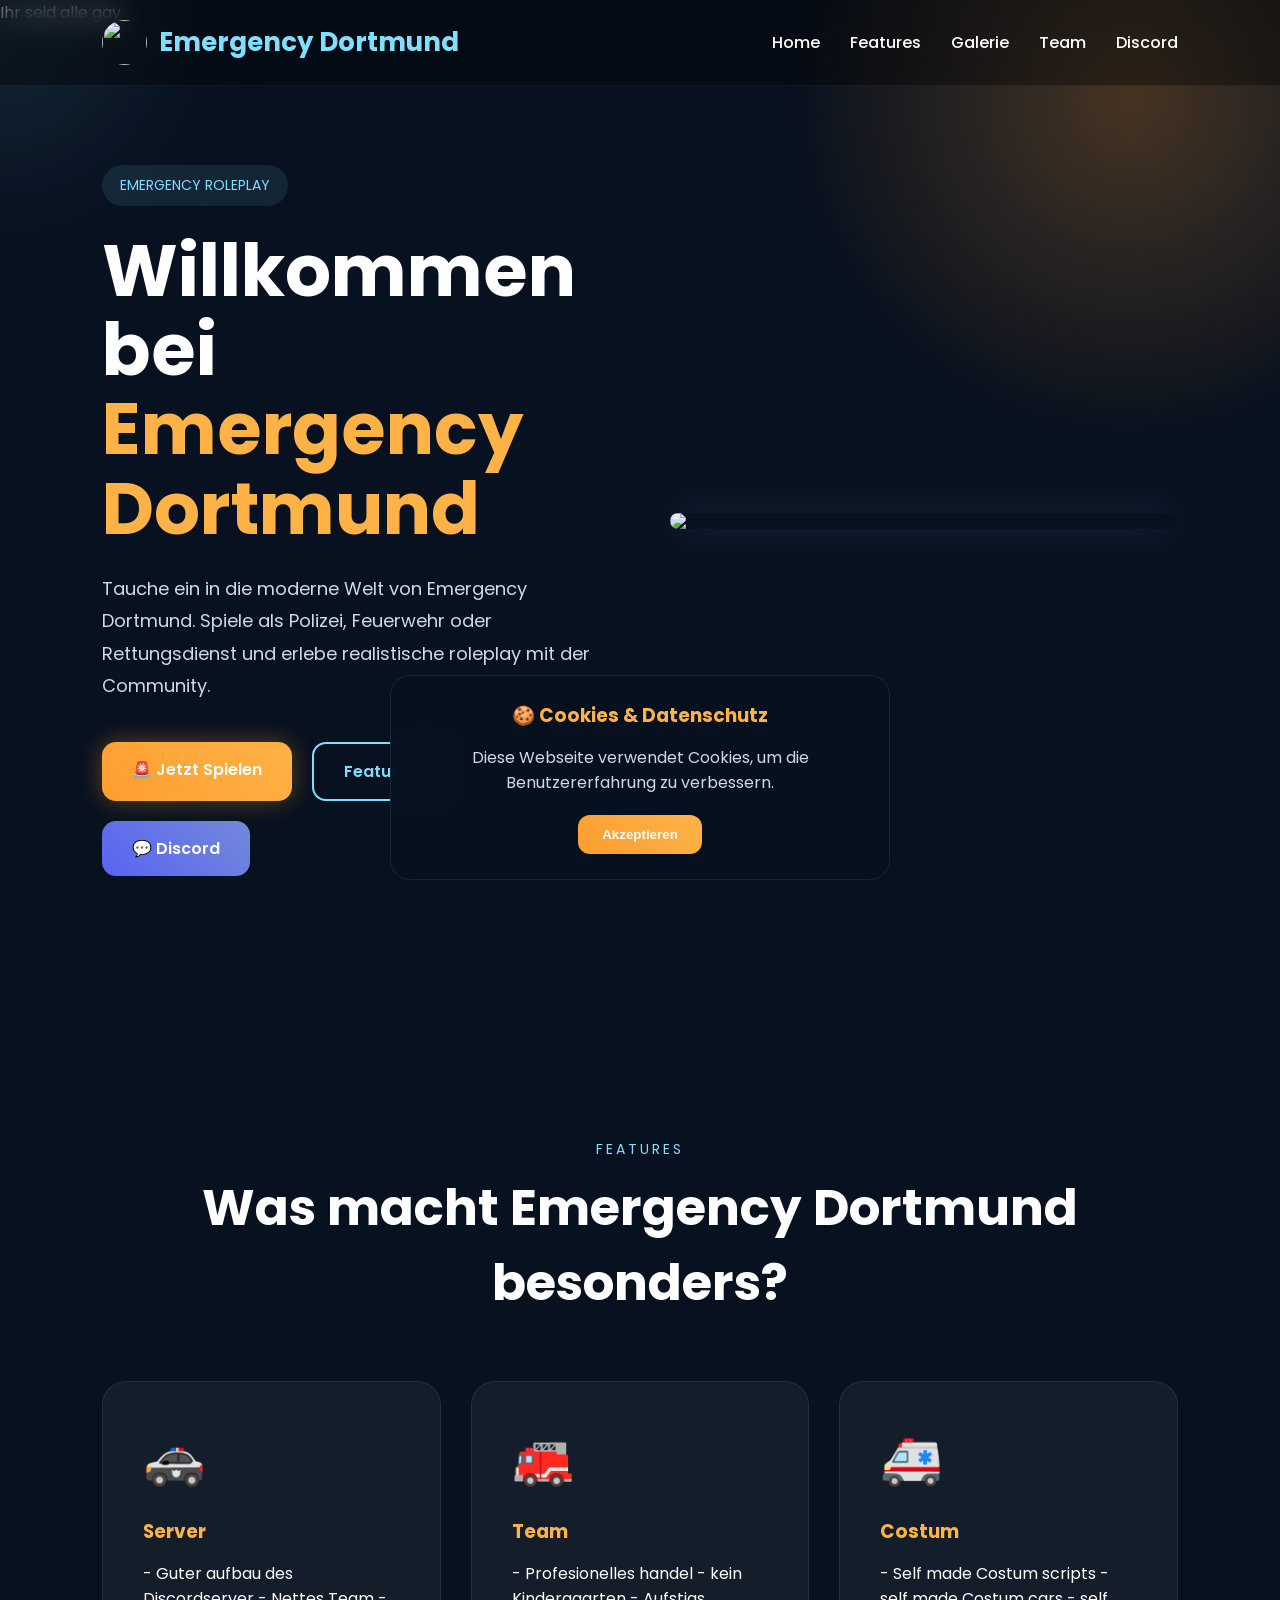
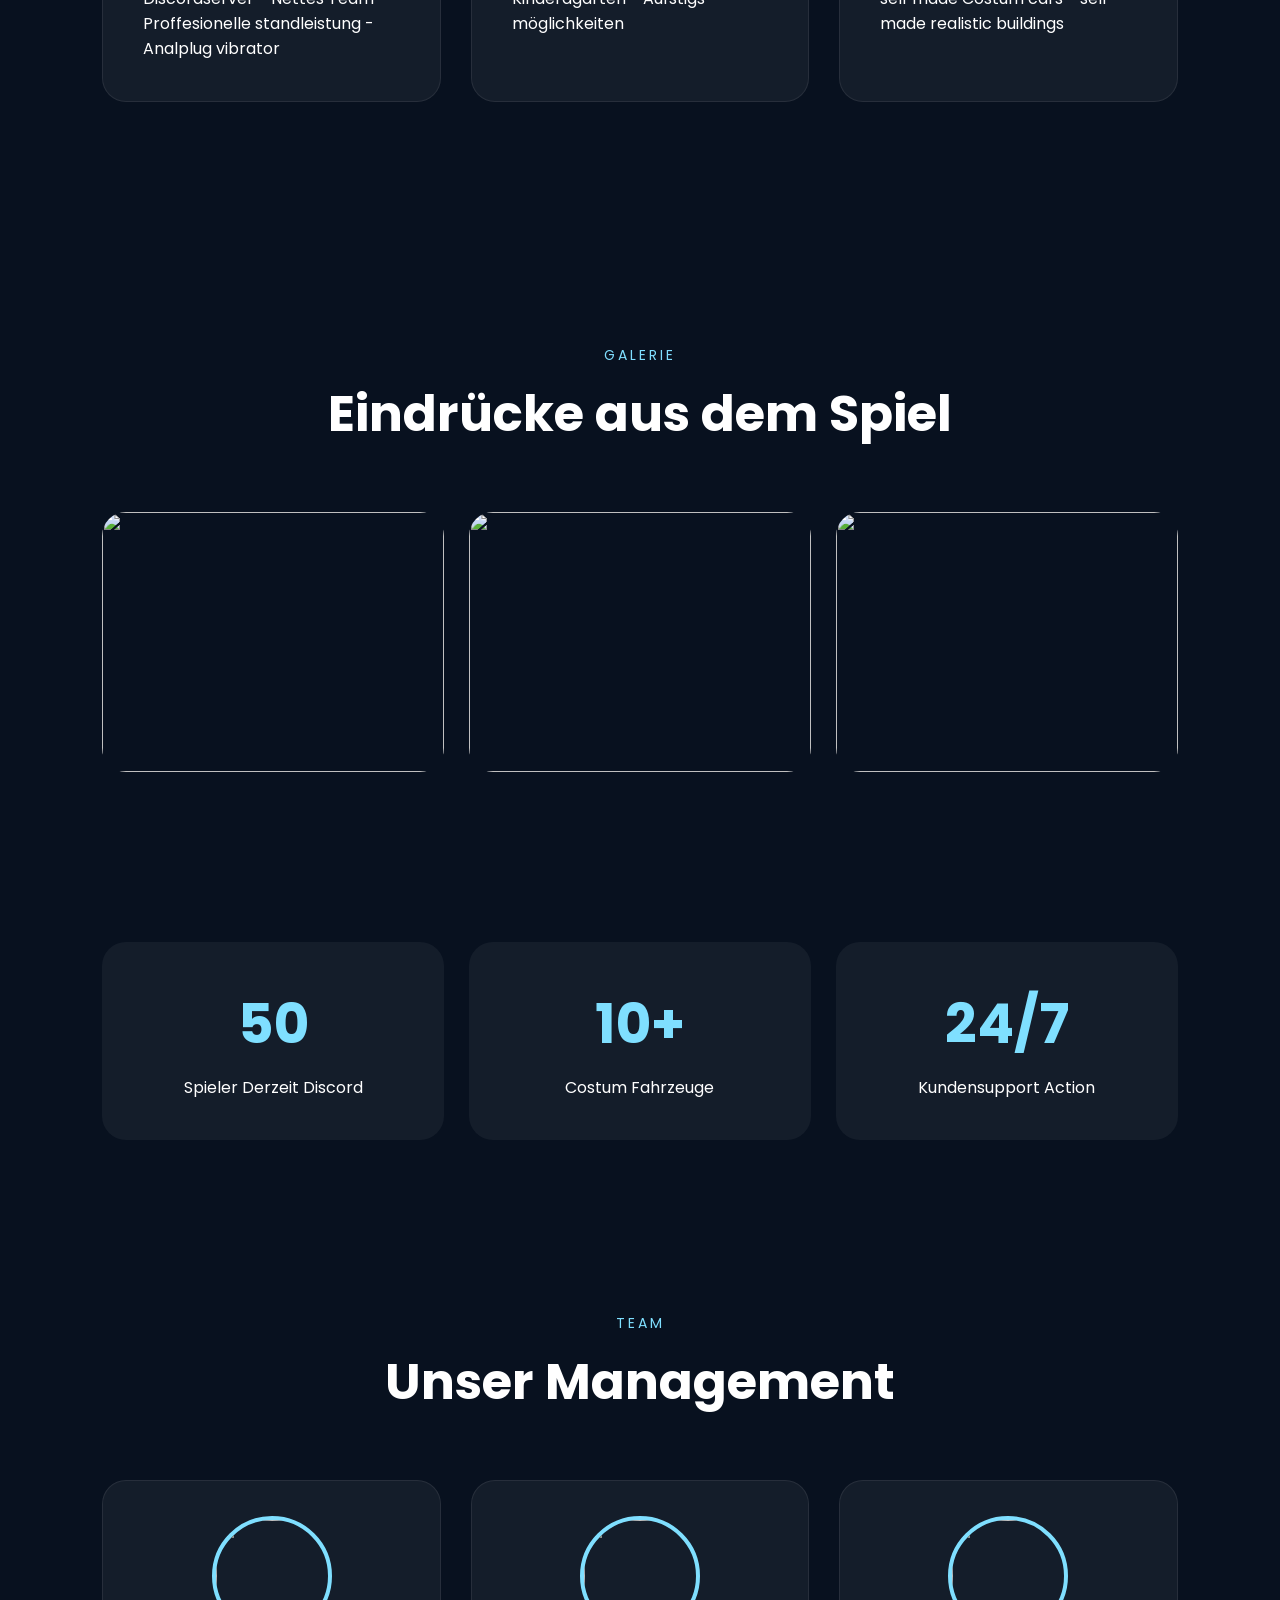
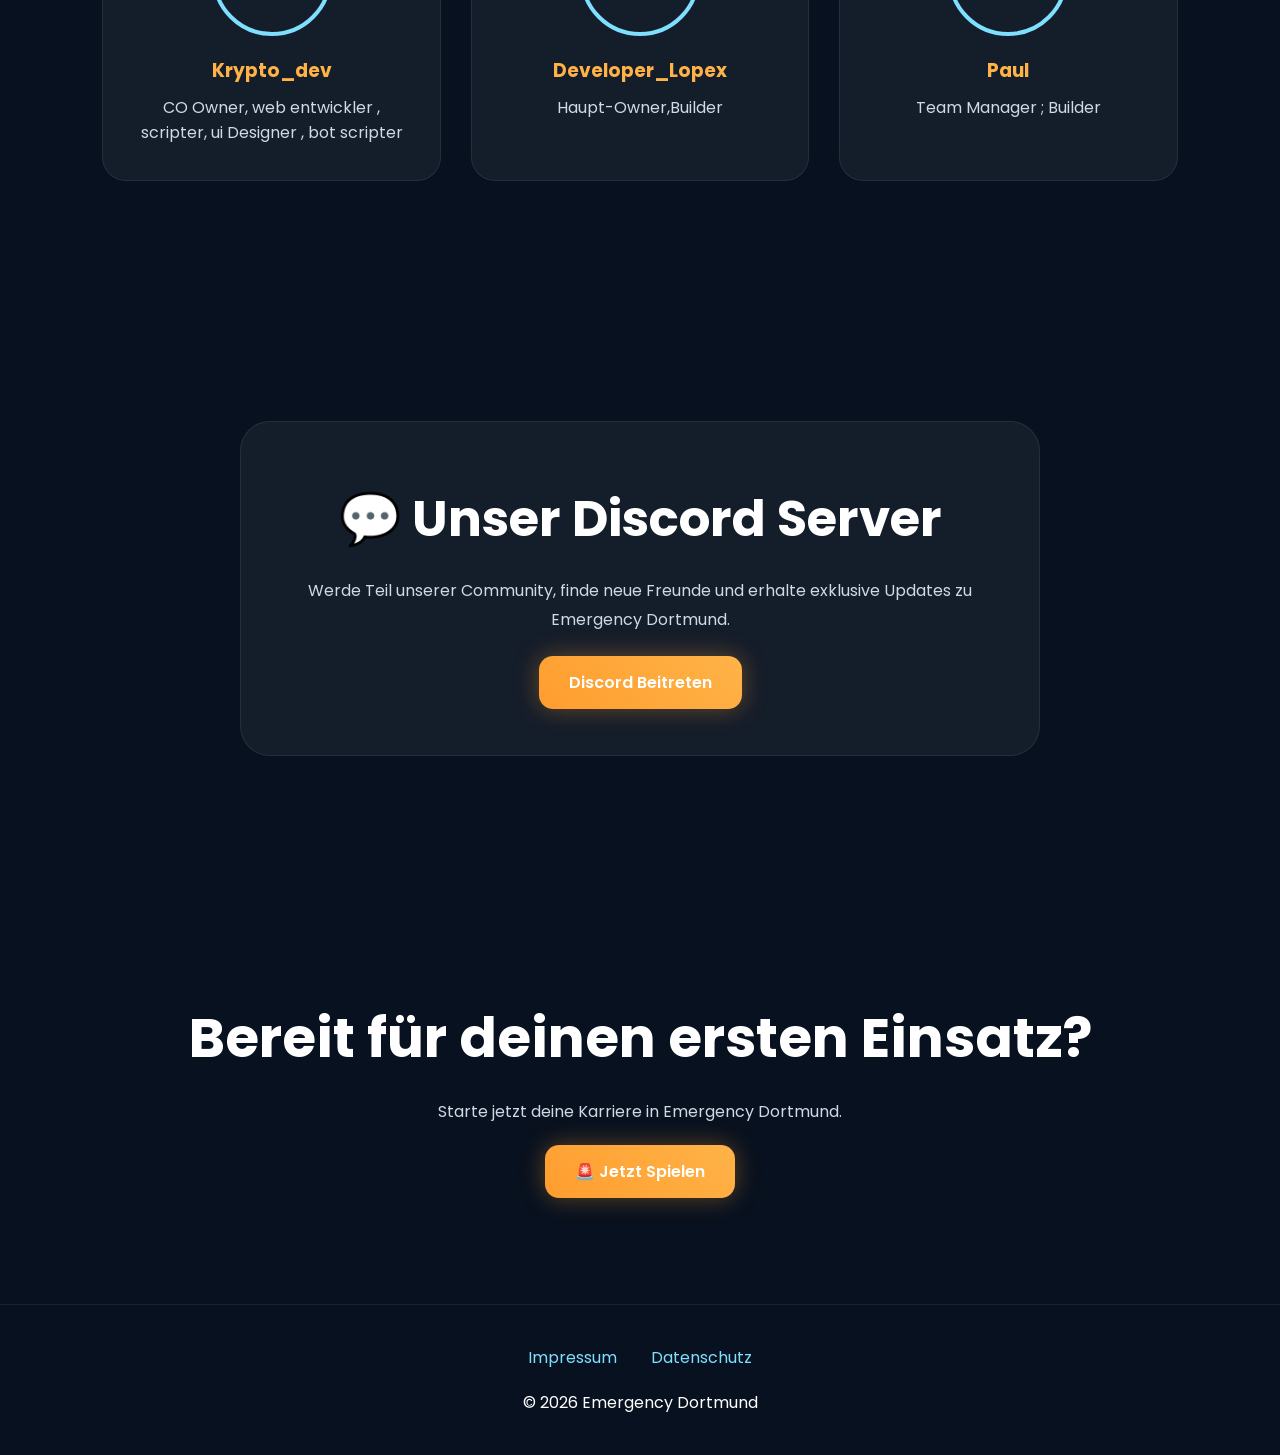
==== index.html @ a57765f7 "Add files via upload" ====
<!DOCTYPE html>
<html lang="de">

<head>

  <meta charset="UTF-8">

  <meta name="viewport" content="width=device-width, initial-scale=1.0">

  <title>Emergency Dortmund </title>

  <link rel="stylesheet" href="style.css">

  <link rel="preconnect" href="https://fonts.googleapis.com">

  <link rel="preconnect" href="https://fonts.gstatic.com" crossorigin>

  <link href="https://fonts.googleapis.com/css2?family=Poppins:wght@300;400;500;600;700;800&display=swap" rel="stylesheet">

</head>
<print>
    <n>
        Ihr seid alle gay 
    </n>
</print>
<body>

  <!-- BACKGROUND -->

  <div class="background-blur"></div>

  <div class="mouse-glow"></div>

  <!-- NAVBAR -->

  <header>

    <nav class="navbar">

      <div class="logo">

        <img src="https://media.discordapp.net/attachments/1493311667008831699/1497679529953726666/logo_ed_512.png?ex=69faec81&is=69f99b01&hm=d0c318778695bc5f7ec2a96f3f78b1927a1f9991fdc32bb071c8c31c77db625c&=&format=webp&quality=lossless" class="logo-img">

        <span>Emergency Dortmund</span>

      </div>

      <ul class="nav-links">

        <li><a href="#home">Home</a></li>

        <li><a href="#features">Features</a></li>

        <li><a href="#gallery">Galerie</a></li>

        <li><a href="#team">Team</a></li>

        <li><a href="#discord">Discord</a></li>

      </ul>

    </nav>

  </header>

  <!-- HERO -->

  <section class="hero" id="home">

    <div class="hero-left reveal">

      <span class="badge">
         EMERGENCY ROLEPLAY
      </span>

      <h1>
        Willkommen bei
        <span>Emergency Dortmund</span>
      </h1>

      <p>
        Tauche ein in die moderne Welt von Emergency Dortmund.
        Spiele als Polizei, Feuerwehr oder Rettungsdienst
        und erlebe realistische roleplay  mit der Community.
      </p>

      <div class="hero-buttons">

        <a href="#" class="btn primary">
          🚨 Jetzt Spielen
        </a>

        <a href="#features" class="btn secondary">
          Features
        </a>

        <a href="https://discord.gg/" target="_blank" class="btn discord-btn">
          💬 Discord
        </a>

      </div>

    </div>

    <div class="hero-right reveal">

      <img src="https://media.discordapp.net/attachments/1391006262904492116/1500928700018065408/Group_15.png?ex=69fae107&is=69f98f87&hm=1bd0d7080752d2508a31516cc4b44d98708e4d19f9def3ec1122e4faeb898f75&=&format=webp&quality=lossless" class="hero-image">

    </div>

  </section>

  <!-- FEATURES -->

  <section class="features" id="features">

    <div class="section-title reveal">

      <span>FEATURES</span>

      <h2>
        Was macht Emergency Dortmund besonders?
      </h2>

    </div>

    <div class="feature-grid">

      <div class="feature-card reveal">

        <div class="icon">🚓</div>

        <h3>Server </h3>

        <p>
       - Guter aufbau des Discordserver 
       - Nettes Team 
       - Proffesionelle standleistung 
       - Analplug vibrator
       

        </p>

      </div>

      <div class="feature-card reveal">

        <div class="icon">🚒</div>

        <h3>Team</h3>

        <p>
          - Profesionelles handel
          - kein Kinderagarten 
          - Aufstigs möglichkeiten
        </p>

      </div>

      <div class="feature-card reveal">

        <div class="icon">🚑</div>

        <h3>Costum</h3>

        <p>
             - Self made Costum scripts
           - self made Costum cars 
        - self made realistic buildings
        </p>

      </div>

    </div>

  </section>

  <!-- GALLERY -->

  <section class="gallery" id="gallery">

    <div class="section-title reveal">

      <span>GALERIE</span>

      <h2>
        Eindrücke aus dem Spiel
      </h2>

    </div>

    <div class="gallery-grid">

      <img src="https://media.discordapp.net/attachments/1391006262904492117/1497985041723297872/grafik.png?ex=69fb6049&is=69fa0ec9&hm=34cabcc67b2f8ea0544aed0340c7863f187b9490f6f48799e07a19f3d92073a0&=&format=webp&quality=lossless&width=536&height=350">

      <img src="https://media.discordapp.net/attachments/1391006262904492117/1498422395008978944/sneak_peak_2.PNG?ex=69fafd5a&is=69f9abda&hm=390c2076f1905d74837a0baba3ae794fded31ab1a5d20bb25d9f6fb5cf7c7190&=&format=webp&quality=lossless&width=1184&height=467">

      <img src="https://media.discordapp.net/attachments/1391006262904492117/1500858271861313756/Sneak_peak.PNG?ex=69fb4830&is=69f9f6b0&hm=a4a5f00eb7d573c8873d8424b8880516f3ba03182ccf5f4412f88210c8a84442&=&format=webp&quality=lossless&width=1125&height=467">

    </div>

  </section>



  <section class="stats" id="stats">

    <div class="stat-card reveal">

      <h2>50</h2>

      <p>Spieler Derzeit Discord</p>

    </div>

    <div class="stat-card reveal">

      <h2>10+</h2>

      <p>Costum Fahrzeuge</p>

    </div>

    <div class="stat-card reveal">

      <h2>24/7</h2>

      <p>Kundensupport Action</p>

    </div>

  </section>

  <!-- TEAM -->

  <section class="team" id="team">

    <div class="section-title reveal">

      <span>TEAM</span>

      <h2>
        Unser Management
      </h2>

    </div>

    <div class="team-grid">

      <div class="team-card reveal">

        <img src="https://images-ext-1.discordapp.net/external/r2JBNXjR1Hd4t1kTP5Vke1E8HJ5W02sKmoCF9LadLOo/%3Fsize%3D4096/https/cdn.discordapp.com/avatars/1387784883421581436/dc215f010d8d9a99a538f44ef2708ecf.png?format=webp&quality=lossless">

        <h3>Krypto_dev</h3>

        <p class="role">
          CO Owner, web entwickler , scripter, ui Designer , bot scripter
        </p>

      </div>

      <div class="team-card reveal">

        <img src="https://images-ext-1.discordapp.net/external/BW4_BUxPwWIMQP6gAJAeXwSIbKr072G4jJFFoeeQSYk/%3Fsize%3D4096/https/cdn.discordapp.com/avatars/1358196425522938146/df241d4a23c54b07c0547ec5d805a6c9.png?format=webp&quality=lossless">

        <h3>Developer_Lopex</h3>

        <p class="role">
          Haupt-Owner,Builder
        </p>

      </div>

      <div class="team-card reveal">

        <img src="https://media.discordapp.net/attachments/1499544001064472626/1501282472845905920/Gc5i2CqbsAAsPLZ.jpg?ex=69fb81c2&is=69fa3042&hm=de2e07ae680895ee4144b4971d6c80a5f8a06176c7a18401a5f30a6fdc0f8663&=&format=webp&width=822&height=547">

        <h3>Paul</h3>

        <p class="role">
          Team Manager ; Builder
        </p>

      </div>

    </div>

  </section>

  <!-- DISCORD -->

  <section class="discord-section" id="discord">

    <div class="discord-box reveal">

      <h2>
        💬 Unser Discord Server
      </h2>

      <p>
        Werde Teil unserer Community,
        finde neue Freunde und erhalte
        exklusive Updates zu Emergency Dortmund.
      </p>

      <a href="https://discord.gg/sy97SRqHp2" target="_blank" class="btn primary">
        Discord Beitreten
      </a>

    </div>

  </section>

  <!-- CTA -->

  <section class="cta reveal">

    <h2>
      Bereit für deinen ersten Einsatz?
    </h2>

    <p>
      Starte jetzt deine Karriere
      in Emergency Dortmund.
    </p>

    <a href="#" class="btn primary">
      🚨 Jetzt Spielen
    </a>

  </section>

  <!-- FOOTER -->

  <footer>

    <div class="footer-links">

      <a href="impressum.html">
        Impressum
      </a>

      <a href="datenschutz.html">
        Datenschutz
      </a>

    </div>

    <p>
      © 2026 Emergency Dortmund 
    </p>

  </footer>

  <!-- COOKIE POPUP -->

  <div class="cookie-popup" id="cookiePopup">

    <div class="cookie-box">

      <h3>
        🍪 Cookies & Datenschutz
      </h3>

      <p>
        Diese Webseite verwendet Cookies,
        um die Benutzererfahrung zu verbessern.
      </p>

      <button id="acceptCookies">
        Akzeptieren
      </button>

    </div>

  </div>

  <script src="script.js"></script>

</body>

</html>
---- style.css ----
*{
  margin:0;
  padding:0;
  box-sizing:border-box;
}

html{
  scroll-behavior:smooth;
}

body{
  font-family:'Poppins',sans-serif;
  background:#08111f;
  color:white;
  overflow-x:hidden;
}

/* BACKGROUND */

.background-blur{
  position:fixed;
  width:700px;
  height:700px;

  background:radial-gradient(
    circle,
    rgba(255,157,47,0.25),
    transparent 70%
  );

  top:-250px;
  right:-200px;

  z-index:-2;

  animation:pulse 6s infinite;
}

.mouse-glow{
  position:fixed;

  width:250px;
  height:250px;

  border-radius:50%;

  background:rgba(127,223,255,0.12);

  filter:blur(80px);

  pointer-events:none;

  transform:translate(-50%,-50%);

  z-index:-1;
}

@keyframes pulse{

  0%{
    transform:scale(1);
  }

  50%{
    transform:scale(1.2);
  }

  100%{
    transform:scale(1);
  }

}

/* NAVBAR */

header{
  position:fixed;
  top:0;
  left:0;

  width:100%;

  z-index:1000;

  background:rgba(0,0,0,0.35);

  backdrop-filter:blur(12px);

  border-bottom:
  1px solid rgba(255,255,255,0.05);
}

.navbar{
  display:flex;
  justify-content:space-between;
  align-items:center;

  padding:20px 8%;
}

.logo{
  display:flex;
  align-items:center;
  gap:12px;

  font-size:26px;
  font-weight:700;

  color:#7fdfff;
}

.logo-img{
  width:45px;
  height:45px;

  border-radius:50%;
}

/* NAV LINKS */

.nav-links{
  display:flex;
  gap:30px;

  list-style:none;
}

.nav-links a{
  text-decoration:none;

  color:white;

  font-weight:500;

  transition:0.3s;
}

.nav-links a:hover{
  color:#ff9d2f;
}

/* HERO */

.hero{
  min-height:100vh;

  display:flex;
  justify-content:space-between;
  align-items:center;

  gap:60px;

  padding:140px 8%;
}

.hero-left{
  flex:1;
}

.hero-right{
  flex:1;

  display:flex;
  justify-content:center;
}

.badge{
  display:inline-block;

  padding:10px 18px;

  border-radius:30px;

  background:rgba(127,223,255,0.1);

  color:#7fdfff;

  margin-bottom:25px;

  font-size:14px;
}

.hero h1{
  font-size:72px;

  line-height:1.1;

  margin-bottom:25px;
}

.hero h1 span{
  color:#ffb347;
}

.hero p{
  color:#d0d9e4;

  line-height:1.8;

  margin-bottom:40px;

  font-size:18px;
}

.hero-buttons{
  display:flex;
  gap:20px;

  flex-wrap:wrap;
}

/* BUTTONS */

.btn{
  padding:15px 30px;

  border-radius:14px;

  text-decoration:none;

  font-weight:600;

  transition:0.3s;
}

.primary{
  background:linear-gradient(
    45deg,
    #ff9d2f,
    #ffb347
  );

  color:white;

  box-shadow:
  0 0 25px rgba(255,157,47,0.35);
}

.primary:hover{
  transform:translateY(-5px);
}

.secondary{
  border:2px solid #7fdfff;

  color:#7fdfff;
}

.secondary:hover{
  background:#7fdfff;
  color:black;
}

.discord-btn{
  background:linear-gradient(
    45deg,
    #5865F2,
    #7289DA
  );

  color:white;
}

.discord-btn:hover{
  transform:translateY(-5px);
}

/* HERO IMAGE */

.hero-image{
  width:100%;
  max-width:550px;

  border-radius:30px;

  object-fit:cover;

  box-shadow:
  0 0 40px rgba(127,223,255,0.15);

  transition:0.4s;
}

/* SECTIONS */

.features,
.gallery,
.team,
.discord-section,
.cta{
  padding:120px 8%;
}

.section-title{
  text-align:center;

  margin-bottom:60px;
}

.section-title span{
  color:#7fdfff;

  letter-spacing:3px;

  font-size:14px;
}

.section-title h2{
  font-size:50px;

  margin-top:10px;
}

/* FEATURES */

.feature-grid{
  display:grid;

  grid-template-columns:
  repeat(auto-fit,minmax(280px,1fr));

  gap:30px;
}

.feature-card{
  padding:40px;

  border-radius:24px;

  background:rgba(255,255,255,0.05);

  border:
  1px solid rgba(255,255,255,0.08);

  transition:0.4s;
}

.feature-card:hover{
  transform:translateY(-10px);

  border-color:#ff9d2f;
}

.icon{
  font-size:50px;

  margin-bottom:20px;
}

.feature-card h3{
  color:#ffb347;

  margin-bottom:15px;
}

/* GALLERY */

.gallery-grid{
  display:grid;

  grid-template-columns:
  repeat(auto-fit,minmax(280px,1fr));

  gap:25px;
}

.gallery-grid img{
  width:100%;
  height:260px;

  object-fit:cover;

  border-radius:24px;

  transition:0.4s;
}

.gallery-grid img:hover{
  transform:scale(1.03);
}

/* STATS */

.stats{
  padding:50px 8%;

  display:grid;

  grid-template-columns:
  repeat(auto-fit,minmax(220px,1fr));

  gap:25px;
}

.stat-card{
  padding:40px;

  border-radius:24px;

  text-align:center;

  background:rgba(255,255,255,0.05);
}

.stat-card h2{
  font-size:55px;

  color:#7fdfff;

  margin-bottom:10px;
}

/* TEAM */

.team-grid{
  display:grid;

  grid-template-columns:
  repeat(auto-fit,minmax(260px,1fr));

  gap:30px;
}

.team-card{
  padding:35px;

  border-radius:24px;

  text-align:center;

  background:rgba(255,255,255,0.05);

  border:
  1px solid rgba(255,255,255,0.08);

  transition:0.4s;
}

.team-card:hover{
  transform:translateY(-10px);
}

.team-card img{
  width:120px;
  height:120px;

  object-fit:cover;

  border-radius:50%;

  border:4px solid #7fdfff;

  margin-bottom:20px;
}

.team-card h3{
  color:#ffb347;

  margin-bottom:10px;
}

.role{
  color:#d0d9e4;
}

/* DISCORD */

.discord-box{
  max-width:800px;

  margin:auto;

  padding:60px;

  border-radius:30px;

  text-align:center;

  background:rgba(255,255,255,0.05);

  border:
  1px solid rgba(255,255,255,0.08);
}

.discord-box h2{
  font-size:50px;

  margin-bottom:20px;
}

.discord-box p{
  color:#d0d9e4;

  margin-bottom:35px;

  line-height:1.8;
}

/* CTA */

.cta{
  text-align:center;
}

.cta h2{
  font-size:55px;

  margin-bottom:20px;
}

.cta p{
  color:#d0d9e4;

  margin-bottom:35px;
}

/* FOOTER */

footer{
  padding:40px 8%;

  border-top:
  1px solid rgba(255,255,255,0.08);

  text-align:center;
}

.footer-links{
  margin-bottom:20px;
}

.footer-links a{
  color:#7fdfff;

  text-decoration:none;

  margin:0 15px;
}

.footer-links a:hover{
  color:#ffb347;
}

/* COOKIE */

.cookie-popup{
  position:fixed;

  bottom:20px;
  left:20px;
  right:20px;

  display:flex;
  justify-content:center;

  z-index:9999;
}

.cookie-box{
  max-width:500px;

  padding:25px;

  border-radius:20px;

  text-align:center;

  background:rgba(8,17,31,0.95);

  border:
  1px solid rgba(255,255,255,0.08);

  backdrop-filter:blur(12px);
}

.cookie-box h3{
  color:#ffb347;

  margin-bottom:15px;
}

.cookie-box p{
  margin-bottom:20px;

  color:#d0d9e4;
}

.cookie-box button{
  border:none;

  padding:12px 24px;

  border-radius:12px;

  background:linear-gradient(
    45deg,
    #ff9d2f,
    #ffb347
  );

  color:white;

  font-weight:600;

  cursor:pointer;
}

/* REVEAL */

.reveal{
  opacity:0;

  transform:translateY(60px);

  transition:all 1s ease;
}

.reveal.active{
  opacity:1;

  transform:translateY(0);
}

/* MOBILE */

@media(max-width:950px){

  .hero{
    flex-direction:column;
    text-align:center;
  }

  .hero h1{
    font-size:48px;
  }

  .hero-buttons{
    justify-content:center;
  }

}

@media(max-width:700px){

  .navbar{
    flex-direction:column;
    gap:20px;
  }

  .nav-links{
    flex-wrap:wrap;
    justify-content:center;
  }

  .section-title h2,
  .discord-box h2,
  .cta h2{
    font-size:38px;
  }

}
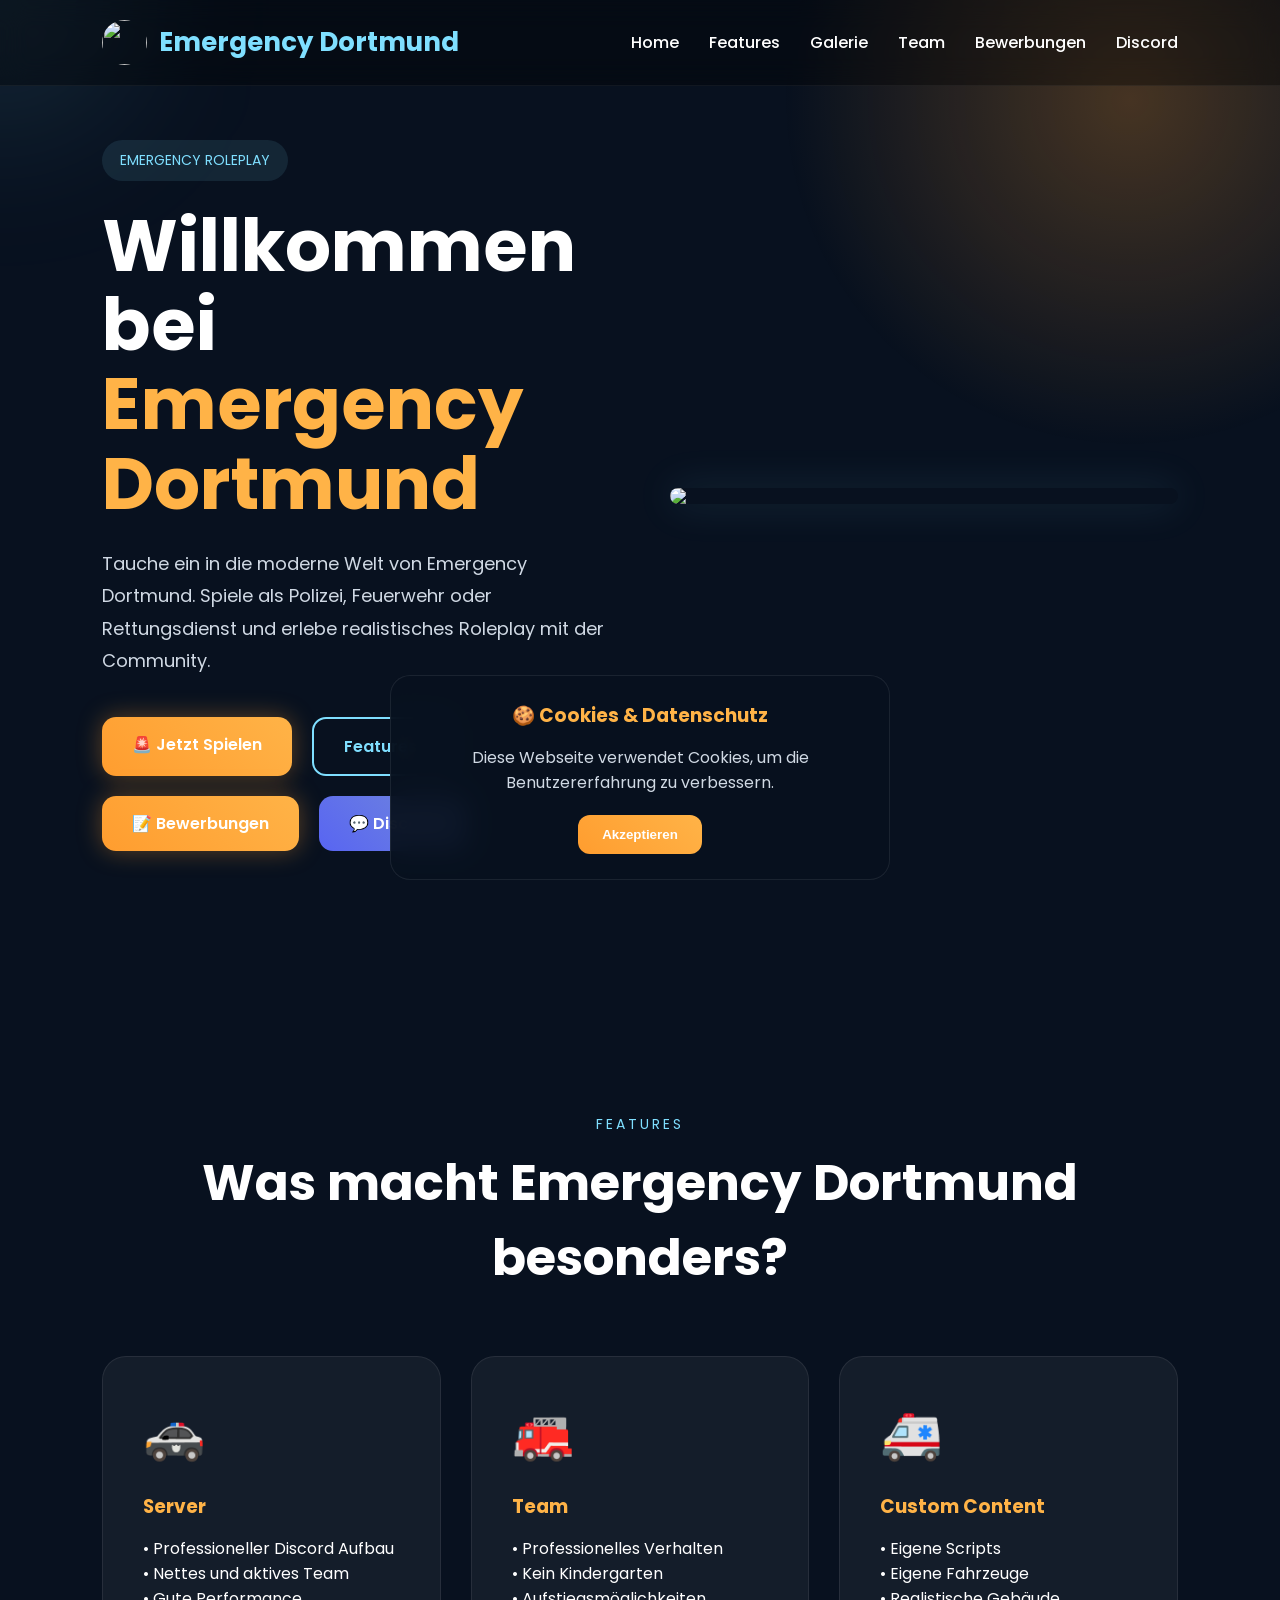
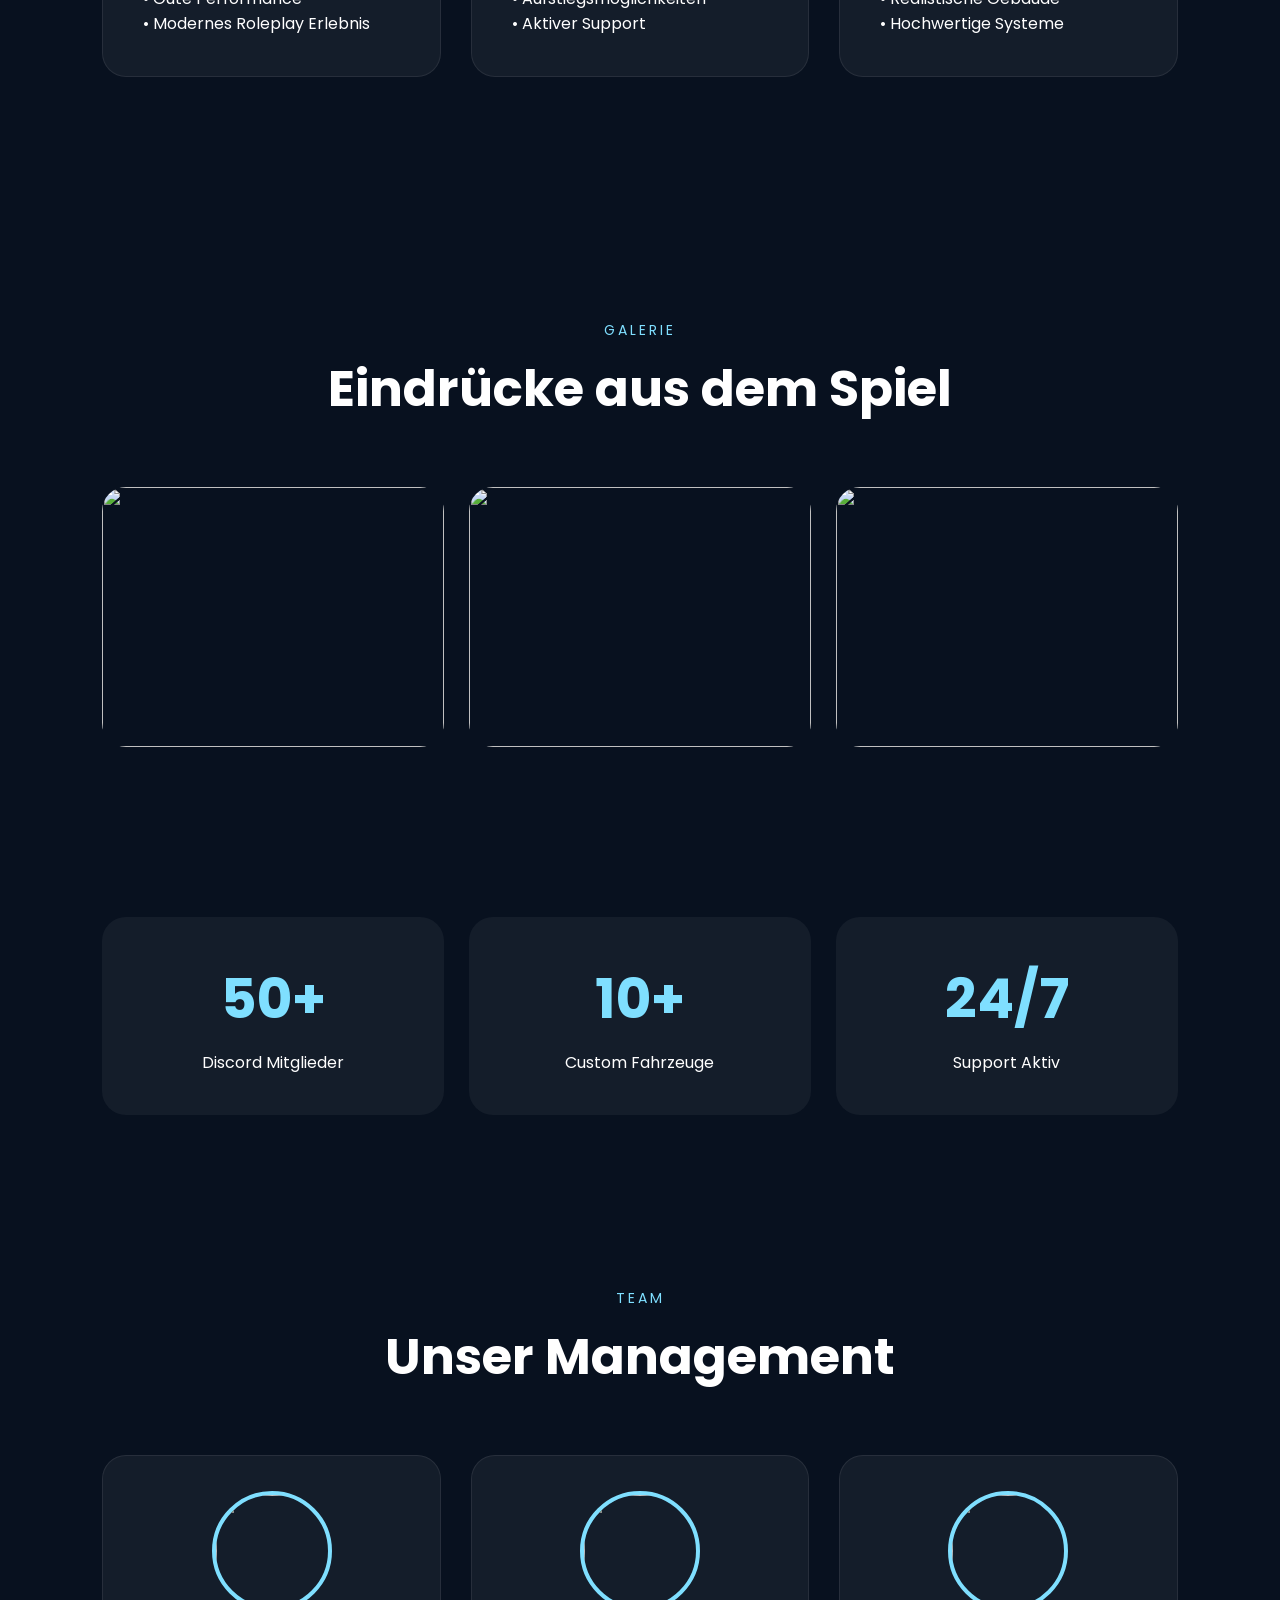
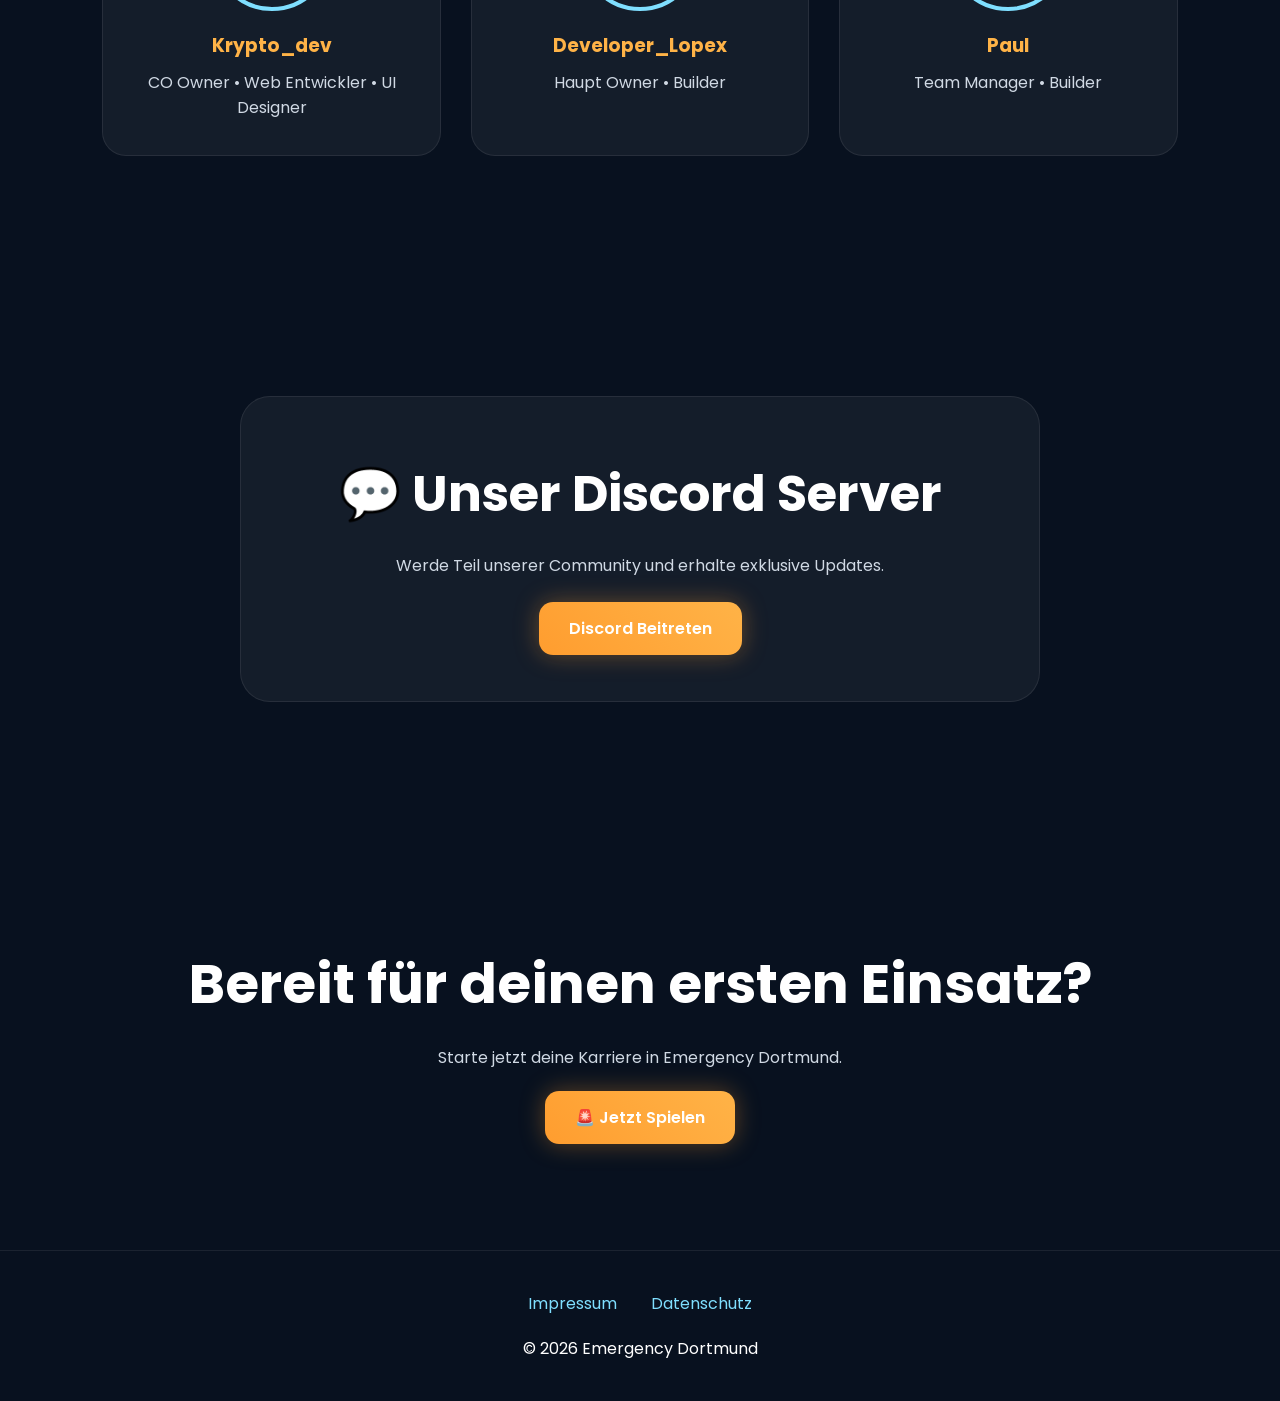
==== commit 7cec72a2: "Update index.html" ====
--- a/index.html
+++ b/index.html
@@ -7,7 +7,7 @@
 
   <meta name="viewport" content="width=device-width, initial-scale=1.0">
 
-  <title>Emergency Dortmund </title>
+  <title>Emergency Dortmund</title>
 
   <link rel="stylesheet" href="style.css">
 
@@ -18,11 +18,7 @@
   <link href="https://fonts.googleapis.com/css2?family=Poppins:wght@300;400;500;600;700;800&display=swap" rel="stylesheet">
 
 </head>
-<print>
-    <n>
-        Ihr seid alle gay 
-    </n>
-</print>
+
 <body>
 
   <!-- BACKGROUND -->
@@ -55,6 +51,8 @@
 
         <li><a href="#team">Team</a></li>
 
+        <li><a href="bewerbung.html">Bewerbungen</a></li>
+
         <li><a href="#discord">Discord</a></li>
 
       </ul>
@@ -70,7 +68,7 @@
     <div class="hero-left reveal">
 
       <span class="badge">
-         EMERGENCY ROLEPLAY
+        EMERGENCY ROLEPLAY
       </span>
 
       <h1>
@@ -81,7 +79,7 @@
       <p>
         Tauche ein in die moderne Welt von Emergency Dortmund.
         Spiele als Polizei, Feuerwehr oder Rettungsdienst
-        und erlebe realistische roleplay  mit der Community.
+        und erlebe realistisches Roleplay mit der Community.
       </p>
 
       <div class="hero-buttons">
@@ -94,7 +92,11 @@
           Features
         </a>
 
-        <a href="https://discord.gg/" target="_blank" class="btn discord-btn">
+        <a href="bewerbung.html" class="btn primary">
+          📝 Bewerbungen
+        </a>
+
+        <a href="https://discord.gg/sy97SRqHp2" target="_blank" class="btn discord-btn">
           💬 Discord
         </a>
 
@@ -130,15 +132,13 @@
 
         <div class="icon">🚓</div>
 
-        <h3>Server </h3>
+        <h3>Server</h3>
 
         <p>
-       - Guter aufbau des Discordserver 
-       - Nettes Team 
-       - Proffesionelle standleistung 
-       - Analplug vibrator
-       
-
+          • Professioneller Discord Aufbau<br>
+          • Nettes und aktives Team<br>
+          • Gute Performance<br>
+          • Modernes Roleplay Erlebnis
         </p>
 
       </div>
@@ -150,9 +150,10 @@
         <h3>Team</h3>
 
         <p>
-          - Profesionelles handel
-          - kein Kinderagarten 
-          - Aufstigs möglichkeiten
+          • Professionelles Verhalten<br>
+          • Kein Kindergarten<br>
+          • Aufstiegsmöglichkeiten<br>
+          • Aktiver Support
         </p>
 
       </div>
@@ -161,12 +162,13 @@
 
         <div class="icon">🚑</div>
 
-        <h3>Costum</h3>
+        <h3>Custom Content</h3>
 
         <p>
-             - Self made Costum scripts
-           - self made Costum cars 
-        - self made realistic buildings
+          • Eigene Scripts<br>
+          • Eigene Fahrzeuge<br>
+          • Realistische Gebäude<br>
+          • Hochwertige Systeme
         </p>
 
       </div>
@@ -201,15 +203,15 @@
 
   </section>
 
-
+  <!-- STATS -->
 
   <section class="stats" id="stats">
 
     <div class="stat-card reveal">
 
-      <h2>50</h2>
-
-      <p>Spieler Derzeit Discord</p>
+      <h2>50+</h2>
+
+      <p>Discord Mitglieder</p>
 
     </div>
 
@@ -217,7 +219,7 @@
 
       <h2>10+</h2>
 
-      <p>Costum Fahrzeuge</p>
+      <p>Custom Fahrzeuge</p>
 
     </div>
 
@@ -225,7 +227,7 @@
 
       <h2>24/7</h2>
 
-      <p>Kundensupport Action</p>
+      <p>Support Aktiv</p>
 
     </div>
 
@@ -254,7 +256,7 @@
         <h3>Krypto_dev</h3>
 
         <p class="role">
-          CO Owner, web entwickler , scripter, ui Designer , bot scripter
+          CO Owner • Web Entwickler • UI Designer
         </p>
 
       </div>
@@ -266,7 +268,7 @@
         <h3>Developer_Lopex</h3>
 
         <p class="role">
-          Haupt-Owner,Builder
+          Haupt Owner • Builder
         </p>
 
       </div>
@@ -278,7 +280,7 @@
         <h3>Paul</h3>
 
         <p class="role">
-          Team Manager ; Builder
+          Team Manager • Builder
         </p>
 
       </div>
@@ -298,9 +300,7 @@
       </h2>
 
       <p>
-        Werde Teil unserer Community,
-        finde neue Freunde und erhalte
-        exklusive Updates zu Emergency Dortmund.
+        Werde Teil unserer Community und erhalte exklusive Updates.
       </p>
 
       <a href="https://discord.gg/sy97SRqHp2" target="_blank" class="btn primary">
@@ -320,8 +320,7 @@
     </h2>
 
     <p>
-      Starte jetzt deine Karriere
-      in Emergency Dortmund.
+      Starte jetzt deine Karriere in Emergency Dortmund.
     </p>
 
     <a href="#" class="btn primary">
@@ -347,7 +346,7 @@
     </div>
 
     <p>
-      © 2026 Emergency Dortmund 
+      © 2026 Emergency Dortmund
     </p>
 
   </footer>
@@ -379,4 +378,4 @@
 
 </body>
 
-</html>+</html>
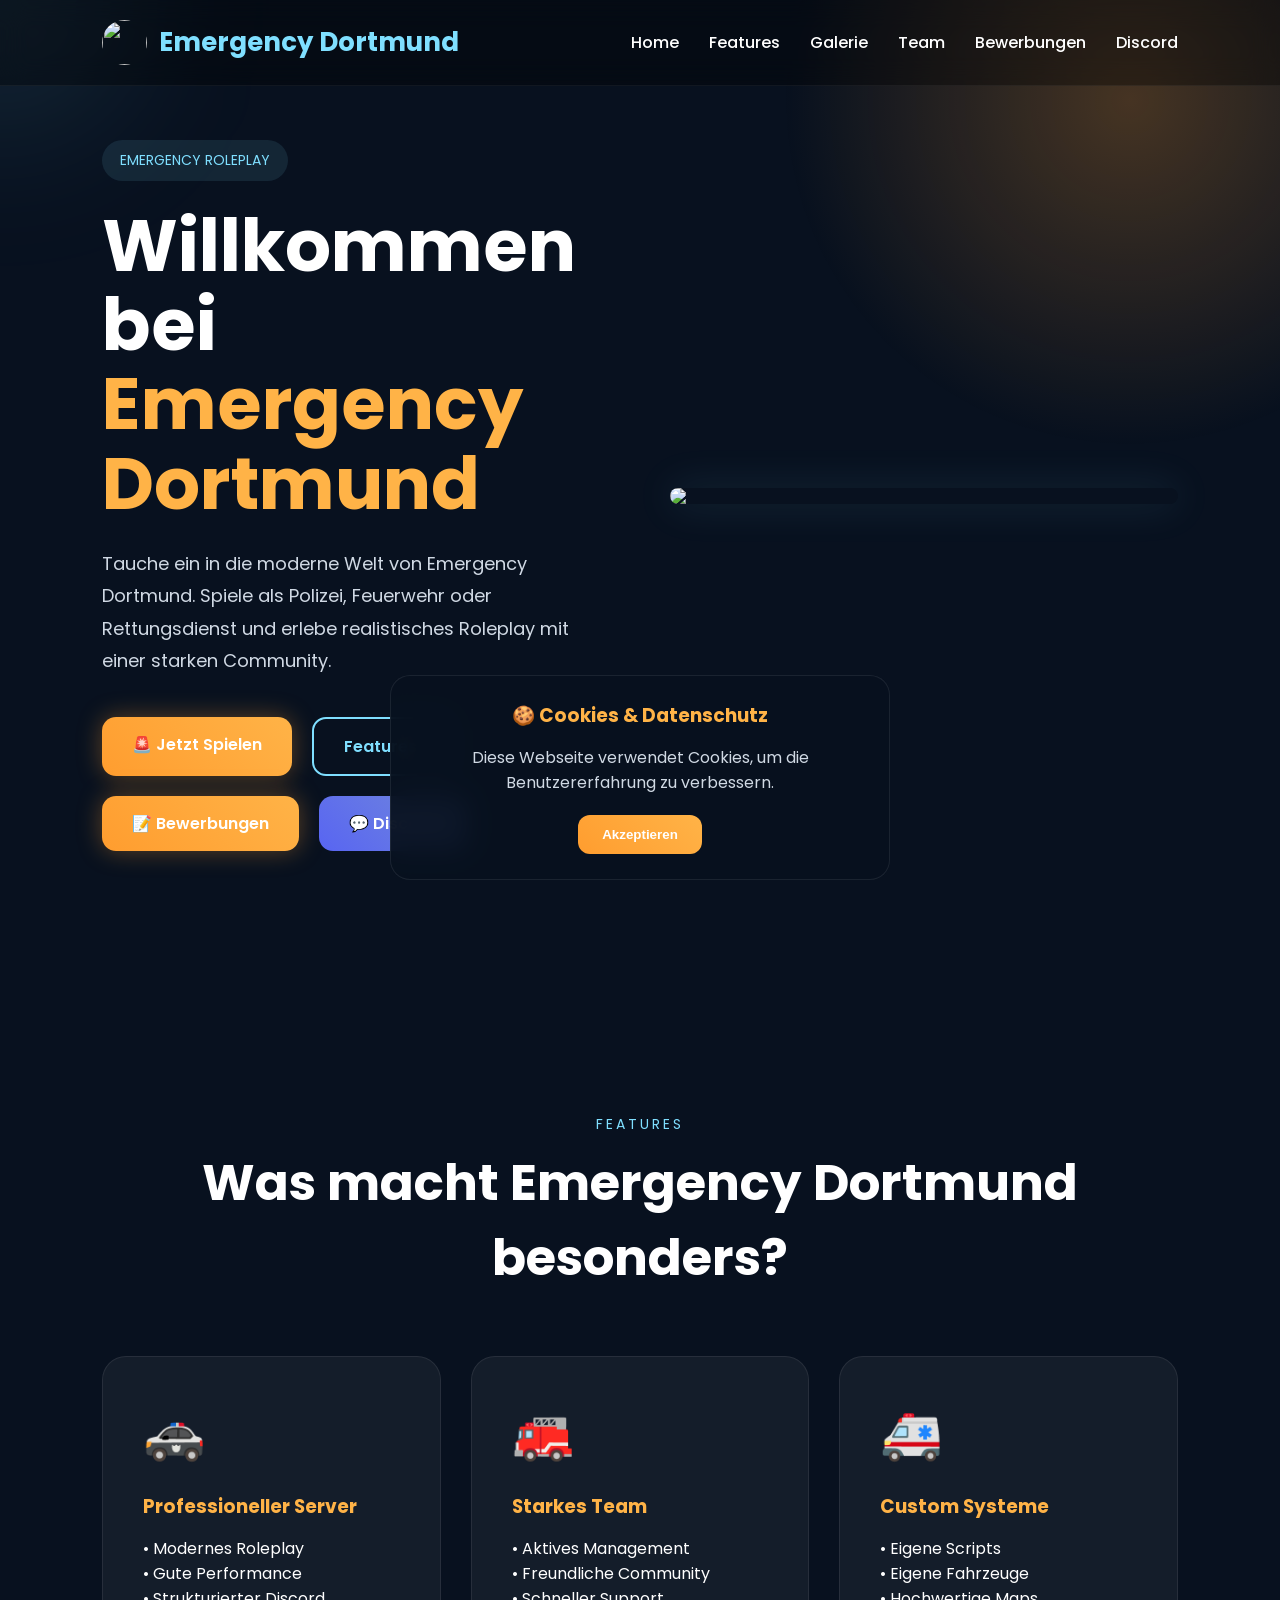
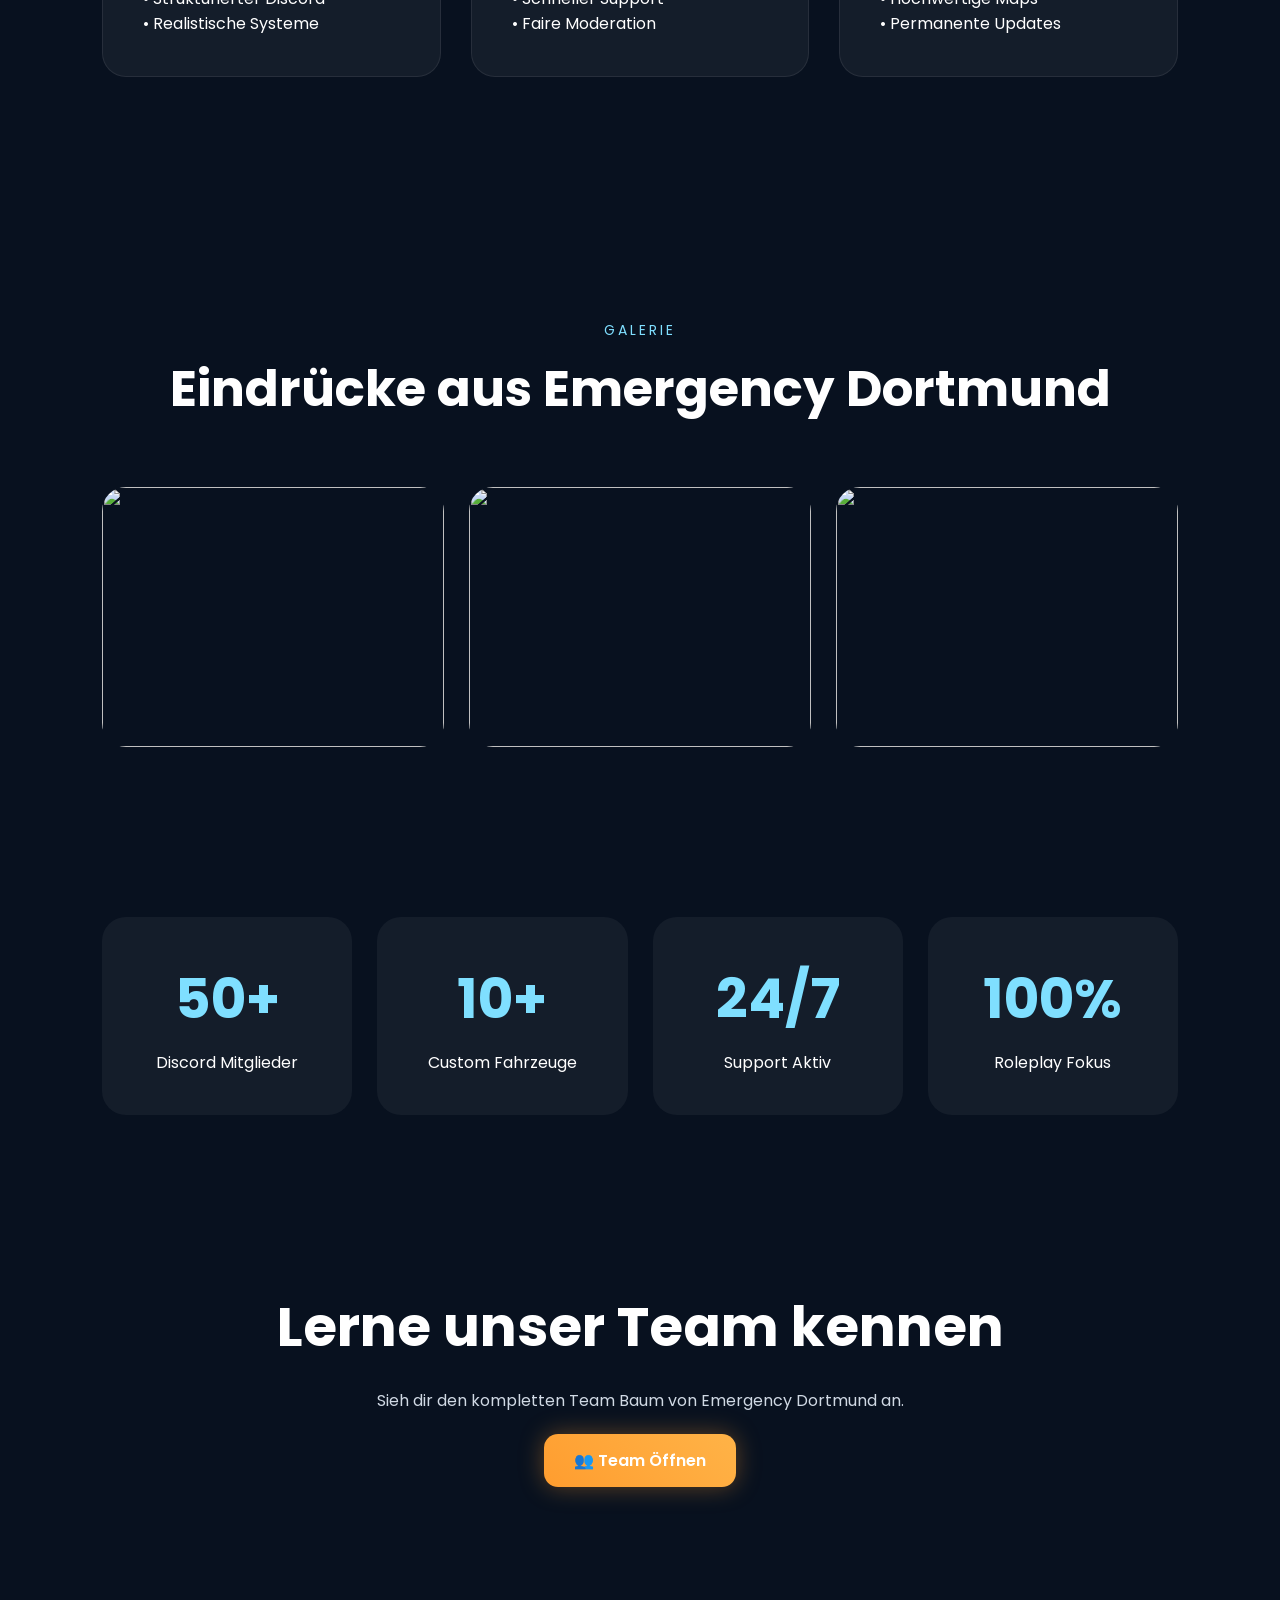
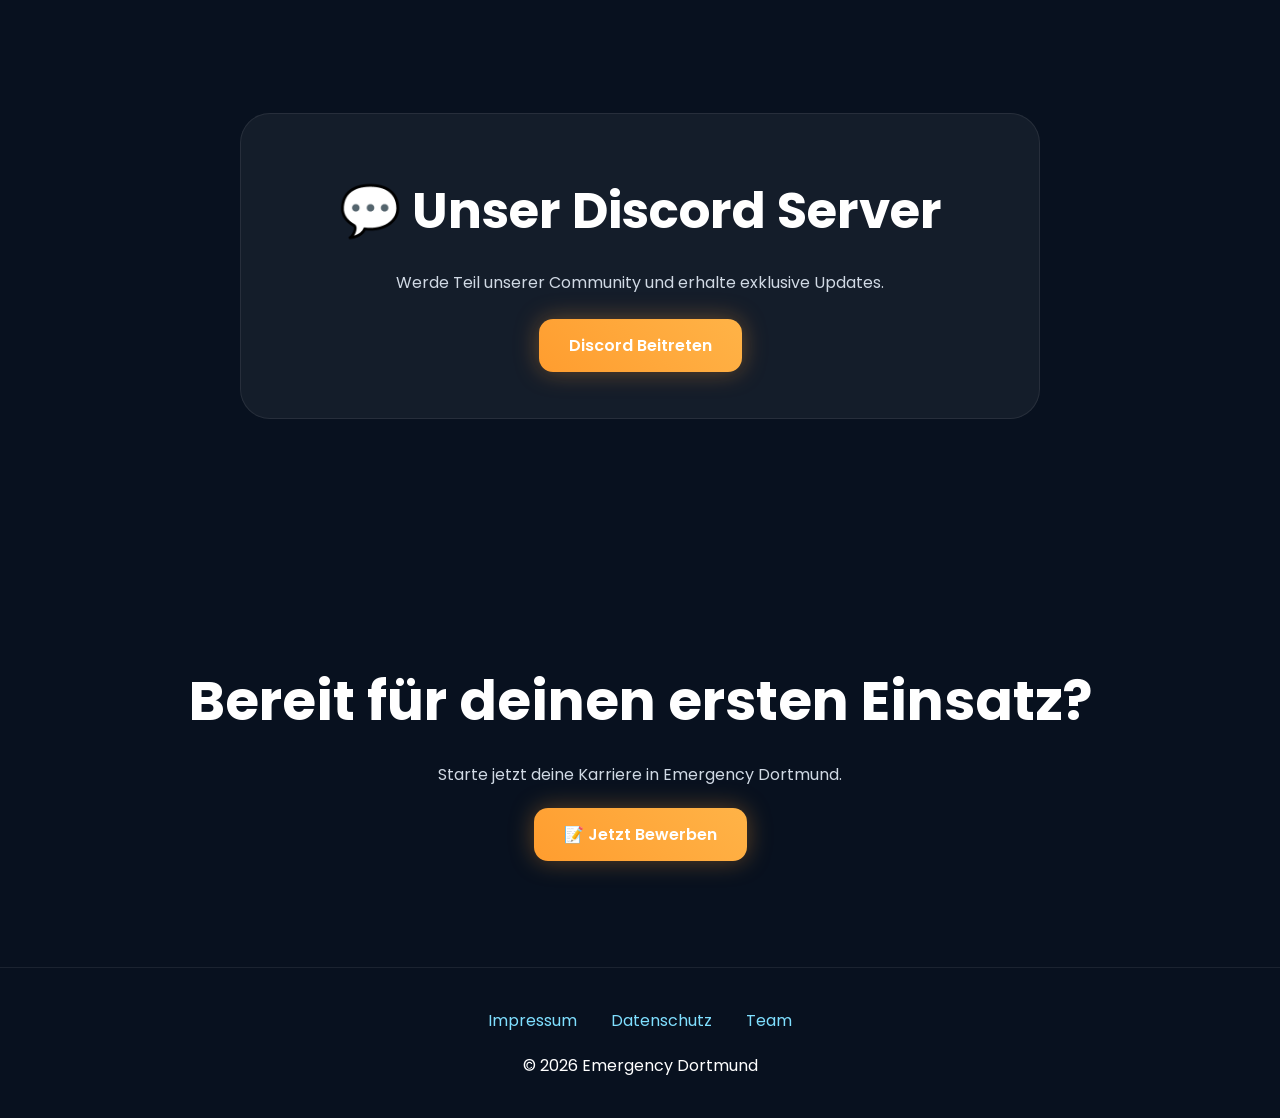
==== commit 4e697b4c: "Update index.html" ====
--- a/index.html
+++ b/index.html
@@ -3,379 +3,361 @@
 
 <head>
 
-  <meta charset="UTF-8">
-
-  <meta name="viewport" content="width=device-width, initial-scale=1.0">
-
-  <title>Emergency Dortmund</title>
-
-  <link rel="stylesheet" href="style.css">
-
-  <link rel="preconnect" href="https://fonts.googleapis.com">
-
-  <link rel="preconnect" href="https://fonts.gstatic.com" crossorigin>
-
-  <link href="https://fonts.googleapis.com/css2?family=Poppins:wght@300;400;500;600;700;800&display=swap" rel="stylesheet">
+<meta charset="UTF-8">
+<meta name="viewport" content="width=device-width, initial-scale=1.0">
+
+<title>Emergency Dortmund</title>
+
+<link rel="stylesheet" href="style.css">
+
+<link rel="preconnect" href="https://fonts.googleapis.com">
+<link rel="preconnect" href="https://fonts.gstatic.com" crossorigin>
+
+<link href="https://fonts.googleapis.com/css2?family=Poppins:wght@300;400;500;600;700;800&display=swap" rel="stylesheet">
 
 </head>
 
 <body>
 
-  <!-- BACKGROUND -->
-
-  <div class="background-blur"></div>
-
-  <div class="mouse-glow"></div>
-
-  <!-- NAVBAR -->
-
-  <header>
-
-    <nav class="navbar">
-
-      <div class="logo">
-
-        <img src="https://media.discordapp.net/attachments/1493311667008831699/1497679529953726666/logo_ed_512.png?ex=69faec81&is=69f99b01&hm=d0c318778695bc5f7ec2a96f3f78b1927a1f9991fdc32bb071c8c31c77db625c&=&format=webp&quality=lossless" class="logo-img">
-
-        <span>Emergency Dortmund</span>
-
-      </div>
-
-      <ul class="nav-links">
-
-        <li><a href="#home">Home</a></li>
-
-        <li><a href="#features">Features</a></li>
-
-        <li><a href="#gallery">Galerie</a></li>
-
-        <li><a href="#team">Team</a></li>
-
-        <li><a href="bewerbung.html">Bewerbungen</a></li>
-
-        <li><a href="#discord">Discord</a></li>
-
-      </ul>
-
-    </nav>
-
-  </header>
-
-  <!-- HERO -->
-
-  <section class="hero" id="home">
-
-    <div class="hero-left reveal">
-
-      <span class="badge">
-        EMERGENCY ROLEPLAY
-      </span>
-
-      <h1>
-        Willkommen bei
-        <span>Emergency Dortmund</span>
-      </h1>
-
-      <p>
-        Tauche ein in die moderne Welt von Emergency Dortmund.
-        Spiele als Polizei, Feuerwehr oder Rettungsdienst
-        und erlebe realistisches Roleplay mit der Community.
-      </p>
-
-      <div class="hero-buttons">
-
-        <a href="#" class="btn primary">
-          🚨 Jetzt Spielen
-        </a>
-
-        <a href="#features" class="btn secondary">
-          Features
-        </a>
-
-        <a href="bewerbung.html" class="btn primary">
-          📝 Bewerbungen
-        </a>
-
-        <a href="https://discord.gg/sy97SRqHp2" target="_blank" class="btn discord-btn">
-          💬 Discord
-        </a>
-
-      </div>
-
-    </div>
-
-    <div class="hero-right reveal">
-
-      <img src="https://media.discordapp.net/attachments/1391006262904492116/1500928700018065408/Group_15.png?ex=69fae107&is=69f98f87&hm=1bd0d7080752d2508a31516cc4b44d98708e4d19f9def3ec1122e4faeb898f75&=&format=webp&quality=lossless" class="hero-image">
-
-    </div>
-
-  </section>
-
-  <!-- FEATURES -->
-
-  <section class="features" id="features">
-
-    <div class="section-title reveal">
-
-      <span>FEATURES</span>
-
-      <h2>
-        Was macht Emergency Dortmund besonders?
-      </h2>
-
-    </div>
-
-    <div class="feature-grid">
-
-      <div class="feature-card reveal">
-
-        <div class="icon">🚓</div>
-
-        <h3>Server</h3>
-
-        <p>
-          • Professioneller Discord Aufbau<br>
-          • Nettes und aktives Team<br>
-          • Gute Performance<br>
-          • Modernes Roleplay Erlebnis
-        </p>
-
-      </div>
-
-      <div class="feature-card reveal">
-
-        <div class="icon">🚒</div>
-
-        <h3>Team</h3>
-
-        <p>
-          • Professionelles Verhalten<br>
-          • Kein Kindergarten<br>
-          • Aufstiegsmöglichkeiten<br>
-          • Aktiver Support
-        </p>
-
-      </div>
-
-      <div class="feature-card reveal">
-
-        <div class="icon">🚑</div>
-
-        <h3>Custom Content</h3>
-
-        <p>
-          • Eigene Scripts<br>
-          • Eigene Fahrzeuge<br>
-          • Realistische Gebäude<br>
-          • Hochwertige Systeme
-        </p>
-
-      </div>
-
-    </div>
-
-  </section>
-
-  <!-- GALLERY -->
-
-  <section class="gallery" id="gallery">
-
-    <div class="section-title reveal">
-
-      <span>GALERIE</span>
-
-      <h2>
-        Eindrücke aus dem Spiel
-      </h2>
-
-    </div>
-
-    <div class="gallery-grid">
-
-      <img src="https://media.discordapp.net/attachments/1391006262904492117/1497985041723297872/grafik.png?ex=69fb6049&is=69fa0ec9&hm=34cabcc67b2f8ea0544aed0340c7863f187b9490f6f48799e07a19f3d92073a0&=&format=webp&quality=lossless&width=536&height=350">
-
-      <img src="https://media.discordapp.net/attachments/1391006262904492117/1498422395008978944/sneak_peak_2.PNG?ex=69fafd5a&is=69f9abda&hm=390c2076f1905d74837a0baba3ae794fded31ab1a5d20bb25d9f6fb5cf7c7190&=&format=webp&quality=lossless&width=1184&height=467">
-
-      <img src="https://media.discordapp.net/attachments/1391006262904492117/1500858271861313756/Sneak_peak.PNG?ex=69fb4830&is=69f9f6b0&hm=a4a5f00eb7d573c8873d8424b8880516f3ba03182ccf5f4412f88210c8a84442&=&format=webp&quality=lossless&width=1125&height=467">
-
-    </div>
-
-  </section>
-
-  <!-- STATS -->
-
-  <section class="stats" id="stats">
-
-    <div class="stat-card reveal">
-
-      <h2>50+</h2>
-
-      <p>Discord Mitglieder</p>
-
-    </div>
-
-    <div class="stat-card reveal">
-
-      <h2>10+</h2>
-
-      <p>Custom Fahrzeuge</p>
-
-    </div>
-
-    <div class="stat-card reveal">
-
-      <h2>24/7</h2>
-
-      <p>Support Aktiv</p>
-
-    </div>
-
-  </section>
-
-  <!-- TEAM -->
-
-  <section class="team" id="team">
-
-    <div class="section-title reveal">
-
-      <span>TEAM</span>
-
-      <h2>
-        Unser Management
-      </h2>
-
-    </div>
-
-    <div class="team-grid">
-
-      <div class="team-card reveal">
-
-        <img src="https://images-ext-1.discordapp.net/external/r2JBNXjR1Hd4t1kTP5Vke1E8HJ5W02sKmoCF9LadLOo/%3Fsize%3D4096/https/cdn.discordapp.com/avatars/1387784883421581436/dc215f010d8d9a99a538f44ef2708ecf.png?format=webp&quality=lossless">
-
-        <h3>Krypto_dev</h3>
-
-        <p class="role">
-          CO Owner • Web Entwickler • UI Designer
-        </p>
-
-      </div>
-
-      <div class="team-card reveal">
-
-        <img src="https://images-ext-1.discordapp.net/external/BW4_BUxPwWIMQP6gAJAeXwSIbKr072G4jJFFoeeQSYk/%3Fsize%3D4096/https/cdn.discordapp.com/avatars/1358196425522938146/df241d4a23c54b07c0547ec5d805a6c9.png?format=webp&quality=lossless">
-
-        <h3>Developer_Lopex</h3>
-
-        <p class="role">
-          Haupt Owner • Builder
-        </p>
-
-      </div>
-
-      <div class="team-card reveal">
-
-        <img src="https://media.discordapp.net/attachments/1499544001064472626/1501282472845905920/Gc5i2CqbsAAsPLZ.jpg?ex=69fb81c2&is=69fa3042&hm=de2e07ae680895ee4144b4971d6c80a5f8a06176c7a18401a5f30a6fdc0f8663&=&format=webp&width=822&height=547">
-
-        <h3>Paul</h3>
-
-        <p class="role">
-          Team Manager • Builder
-        </p>
-
-      </div>
-
-    </div>
-
-  </section>
-
-  <!-- DISCORD -->
-
-  <section class="discord-section" id="discord">
-
-    <div class="discord-box reveal">
-
-      <h2>
-        💬 Unser Discord Server
-      </h2>
-
-      <p>
-        Werde Teil unserer Community und erhalte exklusive Updates.
-      </p>
-
-      <a href="https://discord.gg/sy97SRqHp2" target="_blank" class="btn primary">
-        Discord Beitreten
-      </a>
-
-    </div>
-
-  </section>
-
-  <!-- CTA -->
-
-  <section class="cta reveal">
-
-    <h2>
-      Bereit für deinen ersten Einsatz?
-    </h2>
-
-    <p>
-      Starte jetzt deine Karriere in Emergency Dortmund.
-    </p>
-
-    <a href="#" class="btn primary">
-      🚨 Jetzt Spielen
-    </a>
-
-  </section>
-
-  <!-- FOOTER -->
-
-  <footer>
-
-    <div class="footer-links">
-
-      <a href="impressum.html">
-        Impressum
-      </a>
-
-      <a href="datenschutz.html">
-        Datenschutz
-      </a>
-
-    </div>
-
-    <p>
-      © 2026 Emergency Dortmund
-    </p>
-
-  </footer>
-
-  <!-- COOKIE POPUP -->
-
-  <div class="cookie-popup" id="cookiePopup">
-
-    <div class="cookie-box">
-
-      <h3>
-        🍪 Cookies & Datenschutz
-      </h3>
-
-      <p>
-        Diese Webseite verwendet Cookies,
-        um die Benutzererfahrung zu verbessern.
-      </p>
-
-      <button id="acceptCookies">
-        Akzeptieren
-      </button>
-
-    </div>
-
-  </div>
-
-  <script src="script.js"></script>
+<!-- BACKGROUND -->
+
+<div class="background-blur"></div>
+<div class="mouse-glow"></div>
+
+<!-- NAVBAR -->
+
+<header>
+
+<nav class="navbar">
+
+<div class="logo">
+
+<img
+src="https://media.discordapp.net/attachments/1493311667008831699/1497679529953726666/logo_ed_512.png?ex=69fc3e01&is=69faec81&hm=81a298f5e2b6f45f54019f173b83fa4e99f948a223a4961e307ef3fbd646ee0b&=&format=webp&quality=lossless"
+class="logo-img">
+
+<span>Emergency Dortmund</span>
+
+</div>
+
+<ul class="nav-links">
+
+<li><a href="#home">Home</a></li>
+<li><a href="#features">Features</a></li>
+<li><a href="#gallery">Galerie</a></li>
+<li><a href="team.html">Team</a></li>
+<li><a href="bewerbung.html">Bewerbungen</a></li>
+<li><a href="#discord">Discord</a></li>
+
+</ul>
+
+</nav>
+
+</header>
+
+<!-- HERO -->
+
+<section class="hero" id="home">
+
+<div class="hero-left reveal">
+
+<span class="badge">
+EMERGENCY ROLEPLAY
+</span>
+
+<h1>
+Willkommen bei
+<span>Emergency Dortmund</span>
+</h1>
+
+<p>
+Tauche ein in die moderne Welt von Emergency Dortmund.
+Spiele als Polizei, Feuerwehr oder Rettungsdienst
+und erlebe realistisches Roleplay mit einer starken Community.
+</p>
+
+<div class="hero-buttons">
+
+<a href="#" class="btn primary">
+🚨 Jetzt Spielen
+</a>
+
+<a href="#features" class="btn secondary">
+Features
+</a>
+
+<a href="bewerbung.html" class="btn primary">
+📝 Bewerbungen
+</a>
+
+<a
+href="https://discord.gg/sy97SRqHp2"
+target="_blank"
+class="btn discord-btn">
+
+💬 Discord
+
+</a>
+
+</div>
+
+</div>
+
+<div class="hero-right reveal">
+
+<img
+src="https://media.discordapp.net/attachments/1391006262904492116/1500928700018065408/Group_15.png?ex=69fc3287&is=69fae107&hm=15410d42c560b8dca2c392f249c567c2809036e88d4dea00718cd7cae5ebe1b3&=&format=webp&quality=lossless"
+class="hero-image">
+
+</div>
+
+</section>
+
+<!-- FEATURES -->
+
+<section class="features" id="features">
+
+<div class="section-title reveal">
+
+<span>FEATURES</span>
+
+<h2>
+Was macht Emergency Dortmund besonders?
+</h2>
+
+</div>
+
+<div class="feature-grid">
+
+<div class="feature-card reveal">
+
+<div class="icon">🚓</div>
+
+<h3>Professioneller Server</h3>
+
+<p>
+• Modernes Roleplay<br>
+• Gute Performance<br>
+• Strukturierter Discord<br>
+• Realistische Systeme
+</p>
+
+</div>
+
+<div class="feature-card reveal">
+
+<div class="icon">🚒</div>
+
+<h3>Starkes Team</h3>
+
+<p>
+• Aktives Management<br>
+• Freundliche Community<br>
+• Schneller Support<br>
+• Faire Moderation
+</p>
+
+</div>
+
+<div class="feature-card reveal">
+
+<div class="icon">🚑</div>
+
+<h3>Custom Systeme</h3>
+
+<p>
+• Eigene Scripts<br>
+• Eigene Fahrzeuge<br>
+• Hochwertige Maps<br>
+• Permanente Updates
+</p>
+
+</div>
+
+</div>
+
+</section>
+
+<!-- GALLERY -->
+
+<section class="gallery" id="gallery">
+
+<div class="section-title reveal">
+
+<span>GALERIE</span>
+
+<h2>
+Eindrücke aus Emergency Dortmund
+</h2>
+
+</div>
+
+<div class="gallery-grid">
+
+<img
+src="https://media.discordapp.net/attachments/1391006262904492117/1501317091326955581/grafik.png?ex=69fc4abf&is=69faf93f&hm=1a9c7466b599232566ec8a89d5a025ada0093730dfaaa739f521c426173627b7&=&format=webp&quality=lossless">
+
+<img
+src="https://media.discordapp.net/attachments/1391006262904492117/1500858271861313756/Sneak_peak.PNG?ex=69fc99b0&is=69fb4830&hm=1dab467fe63af8009d61780068967fbdb592e533c4def34603d3da8266523901&=&format=webp&quality=lossless&width=1125&height=467">
+
+<img
+src="https://media.discordapp.net/attachments/1391006262904492117/1497985041723297872/grafik.png?ex=69fcb1c9&is=69fb6049&hm=5f496647e8b43f8782e8f555c80ca1e57b862d04c0a571acd5c5c7e93ae3c5f1&=&format=webp&quality=lossless&width=822&height=537">
+
+</div>
+
+</section>
+
+<!-- STATS -->
+
+<section class="stats" id="stats">
+
+<div class="stat-card reveal">
+
+<h2>50+</h2>
+
+<p>Discord Mitglieder</p>
+
+</div>
+
+<div class="stat-card reveal">
+
+<h2>10+</h2>
+
+<p>Custom Fahrzeuge</p>
+
+</div>
+
+<div class="stat-card reveal">
+
+<h2>24/7</h2>
+
+<p>Support Aktiv</p>
+
+</div>
+
+<div class="stat-card reveal">
+
+<h2>100%</h2>
+
+<p>Roleplay Fokus</p>
+
+</div>
+
+</section>
+
+<!-- TEAM CTA -->
+
+<section class="cta reveal">
+
+<h2>
+Lerne unser Team kennen
+</h2>
+
+<p>
+Sieh dir den kompletten Team Baum von Emergency Dortmund an.
+</p>
+
+<a href="team.html" class="btn primary">
+👥 Team Öffnen
+</a>
+
+</section>
+
+<!-- DISCORD -->
+
+<section class="discord-section" id="discord">
+
+<div class="discord-box reveal">
+
+<h2>
+💬 Unser Discord Server
+</h2>
+
+<p>
+Werde Teil unserer Community und erhalte exklusive Updates.
+</p>
+
+<a
+href="https://discord.gg/sy97SRqHp2"
+target="_blank"
+class="btn primary">
+
+Discord Beitreten
+
+</a>
+
+</div>
+
+</section>
+
+<!-- FINAL CTA -->
+
+<section class="cta reveal">
+
+<h2>
+Bereit für deinen ersten Einsatz?
+</h2>
+
+<p>
+Starte jetzt deine Karriere in Emergency Dortmund.
+</p>
+
+<a href="bewerbung.html" class="btn primary">
+📝 Jetzt Bewerben
+</a>
+
+</section>
+
+<!-- FOOTER -->
+
+<footer>
+
+<div class="footer-links">
+
+<a href="impressum.html">
+Impressum
+</a>
+
+<a href="datenschutz.html">
+Datenschutz
+</a>
+
+<a href="team.html">
+Team
+</a>
+
+</div>
+
+<p>
+© 2026 Emergency Dortmund
+</p>
+
+</footer>
+
+<!-- COOKIE POPUP -->
+
+<div class="cookie-popup" id="cookiePopup">
+
+<div class="cookie-box">
+
+<h3>
+🍪 Cookies & Datenschutz
+</h3>
+
+<p>
+Diese Webseite verwendet Cookies,
+um die Benutzererfahrung zu verbessern.
+</p>
+
+<button id="acceptCookies">
+Akzeptieren
+</button>
+
+</div>
+
+</div>
+
+<script src="script.js"></script>
 
 </body>
-
 </html>
--- a/style.css
+++ b/style.css
@@ -15,14 +15,18 @@
   overflow-x:hidden;
 }
 
-/* BACKGROUND */
+/* =========================
+   BACKGROUND
+========================= */
 
 .background-blur{
   position:fixed;
+
   width:700px;
   height:700px;
 
-  background:radial-gradient(
+  background:
+  radial-gradient(
     circle,
     rgba(255,157,47,0.25),
     transparent 70%
@@ -44,7 +48,8 @@
 
   border-radius:50%;
 
-  background:rgba(127,223,255,0.12);
+  background:
+  rgba(127,223,255,0.12);
 
   filter:blur(80px);
 
@@ -71,10 +76,13 @@
 
 }
 
-/* NAVBAR */
+/* =========================
+   NAVBAR
+========================= */
 
 header{
   position:fixed;
+
   top:0;
   left:0;
 
@@ -82,7 +90,8 @@
 
   z-index:1000;
 
-  background:rgba(0,0,0,0.35);
+  background:
+  rgba(0,0,0,0.35);
 
   backdrop-filter:blur(12px);
 
@@ -92,7 +101,9 @@
 
 .navbar{
   display:flex;
+
   justify-content:space-between;
+
   align-items:center;
 
   padding:20px 8%;
@@ -100,10 +111,13 @@
 
 .logo{
   display:flex;
+
   align-items:center;
+
   gap:12px;
 
   font-size:26px;
+
   font-weight:700;
 
   color:#7fdfff;
@@ -120,6 +134,7 @@
 
 .nav-links{
   display:flex;
+
   gap:30px;
 
   list-style:none;
@@ -139,13 +154,17 @@
   color:#ff9d2f;
 }
 
-/* HERO */
+/* =========================
+   HERO
+========================= */
 
 .hero{
   min-height:100vh;
 
   display:flex;
+
   justify-content:space-between;
+
   align-items:center;
 
   gap:60px;
@@ -161,6 +180,7 @@
   flex:1;
 
   display:flex;
+
   justify-content:center;
 }
 
@@ -171,7 +191,8 @@
 
   border-radius:30px;
 
-  background:rgba(127,223,255,0.1);
+  background:
+  rgba(127,223,255,0.1);
 
   color:#7fdfff;
 
@@ -204,14 +225,21 @@
 
 .hero-buttons{
   display:flex;
+
   gap:20px;
 
   flex-wrap:wrap;
 }
 
-/* BUTTONS */
+/* =========================
+   BUTTONS
+========================= */
 
 .btn{
+  position:relative;
+
+  overflow:hidden;
+
   padding:15px 30px;
 
   border-radius:14px;
@@ -224,7 +252,8 @@
 }
 
 .primary{
-  background:linear-gradient(
+  background:
+  linear-gradient(
     45deg,
     #ff9d2f,
     #ffb347
@@ -248,11 +277,13 @@
 
 .secondary:hover{
   background:#7fdfff;
+
   color:black;
 }
 
 .discord-btn{
-  background:linear-gradient(
+  background:
+  linear-gradient(
     45deg,
     #5865F2,
     #7289DA
@@ -265,10 +296,38 @@
   transform:translateY(-5px);
 }
 
-/* HERO IMAGE */
+/* RIPPLE */
+
+.ripple{
+  position:absolute;
+
+  border-radius:50%;
+
+  transform:scale(0);
+
+  animation:rippleAnim 0.6s linear;
+
+  background:
+  rgba(255,255,255,0.5);
+}
+
+@keyframes rippleAnim{
+
+  to{
+    transform:scale(4);
+
+    opacity:0;
+  }
+
+}
+
+/* =========================
+   HERO IMAGE
+========================= */
 
 .hero-image{
   width:100%;
+
   max-width:550px;
 
   border-radius:30px;
@@ -281,7 +340,9 @@
   transition:0.4s;
 }
 
-/* SECTIONS */
+/* =========================
+   SECTIONS
+========================= */
 
 .features,
 .gallery,
@@ -311,7 +372,9 @@
   margin-top:10px;
 }
 
-/* FEATURES */
+/* =========================
+   FEATURES
+========================= */
 
 .feature-grid{
   display:grid;
@@ -327,7 +390,8 @@
 
   border-radius:24px;
 
-  background:rgba(255,255,255,0.05);
+  background:
+  rgba(255,255,255,0.05);
 
   border:
   1px solid rgba(255,255,255,0.08);
@@ -353,7 +417,9 @@
   margin-bottom:15px;
 }
 
-/* GALLERY */
+/* =========================
+   GALLERY
+========================= */
 
 .gallery-grid{
   display:grid;
@@ -379,7 +445,9 @@
   transform:scale(1.03);
 }
 
-/* STATS */
+/* =========================
+   STATS
+========================= */
 
 .stats{
   padding:50px 8%;
@@ -399,7 +467,8 @@
 
   text-align:center;
 
-  background:rgba(255,255,255,0.05);
+  background:
+  rgba(255,255,255,0.05);
 }
 
 .stat-card h2{
@@ -410,7 +479,9 @@
   margin-bottom:10px;
 }
 
-/* TEAM */
+/* =========================
+   TEAM
+========================= */
 
 .team-grid{
   display:grid;
@@ -428,7 +499,8 @@
 
   text-align:center;
 
-  background:rgba(255,255,255,0.05);
+  background:
+  rgba(255,255,255,0.05);
 
   border:
   1px solid rgba(255,255,255,0.08);
@@ -463,7 +535,9 @@
   color:#d0d9e4;
 }
 
-/* DISCORD */
+/* =========================
+   DISCORD
+========================= */
 
 .discord-box{
   max-width:800px;
@@ -476,7 +550,8 @@
 
   text-align:center;
 
-  background:rgba(255,255,255,0.05);
+  background:
+  rgba(255,255,255,0.05);
 
   border:
   1px solid rgba(255,255,255,0.08);
@@ -496,7 +571,9 @@
   line-height:1.8;
 }
 
-/* CTA */
+/* =========================
+   CTA
+========================= */
 
 .cta{
   text-align:center;
@@ -514,7 +591,9 @@
   margin-bottom:35px;
 }
 
-/* FOOTER */
+/* =========================
+   FOOTER
+========================= */
 
 footer{
   padding:40px 8%;
@@ -541,7 +620,9 @@
   color:#ffb347;
 }
 
-/* COOKIE */
+/* =========================
+   COOKIE POPUP
+========================= */
 
 .cookie-popup{
   position:fixed;
@@ -551,6 +632,7 @@
   right:20px;
 
   display:flex;
+
   justify-content:center;
 
   z-index:9999;
@@ -565,7 +647,8 @@
 
   text-align:center;
 
-  background:rgba(8,17,31,0.95);
+  background:
+  rgba(8,17,31,0.95);
 
   border:
   1px solid rgba(255,255,255,0.08);
@@ -592,7 +675,8 @@
 
   border-radius:12px;
 
-  background:linear-gradient(
+  background:
+  linear-gradient(
     45deg,
     #ff9d2f,
     #ffb347
@@ -605,7 +689,9 @@
   cursor:pointer;
 }
 
-/* REVEAL */
+/* =========================
+   REVEAL
+========================= */
 
 .reveal{
   opacity:0;
@@ -621,12 +707,15 @@
   transform:translateY(0);
 }
 
-/* MOBILE */
+/* =========================
+   MOBILE
+========================= */
 
 @media(max-width:950px){
 
   .hero{
     flex-direction:column;
+
     text-align:center;
   }
 
@@ -644,11 +733,13 @@
 
   .navbar{
     flex-direction:column;
+
     gap:20px;
   }
 
   .nav-links{
     flex-wrap:wrap;
+
     justify-content:center;
   }
 
@@ -658,4 +749,4 @@
     font-size:38px;
   }
 
-}+}
